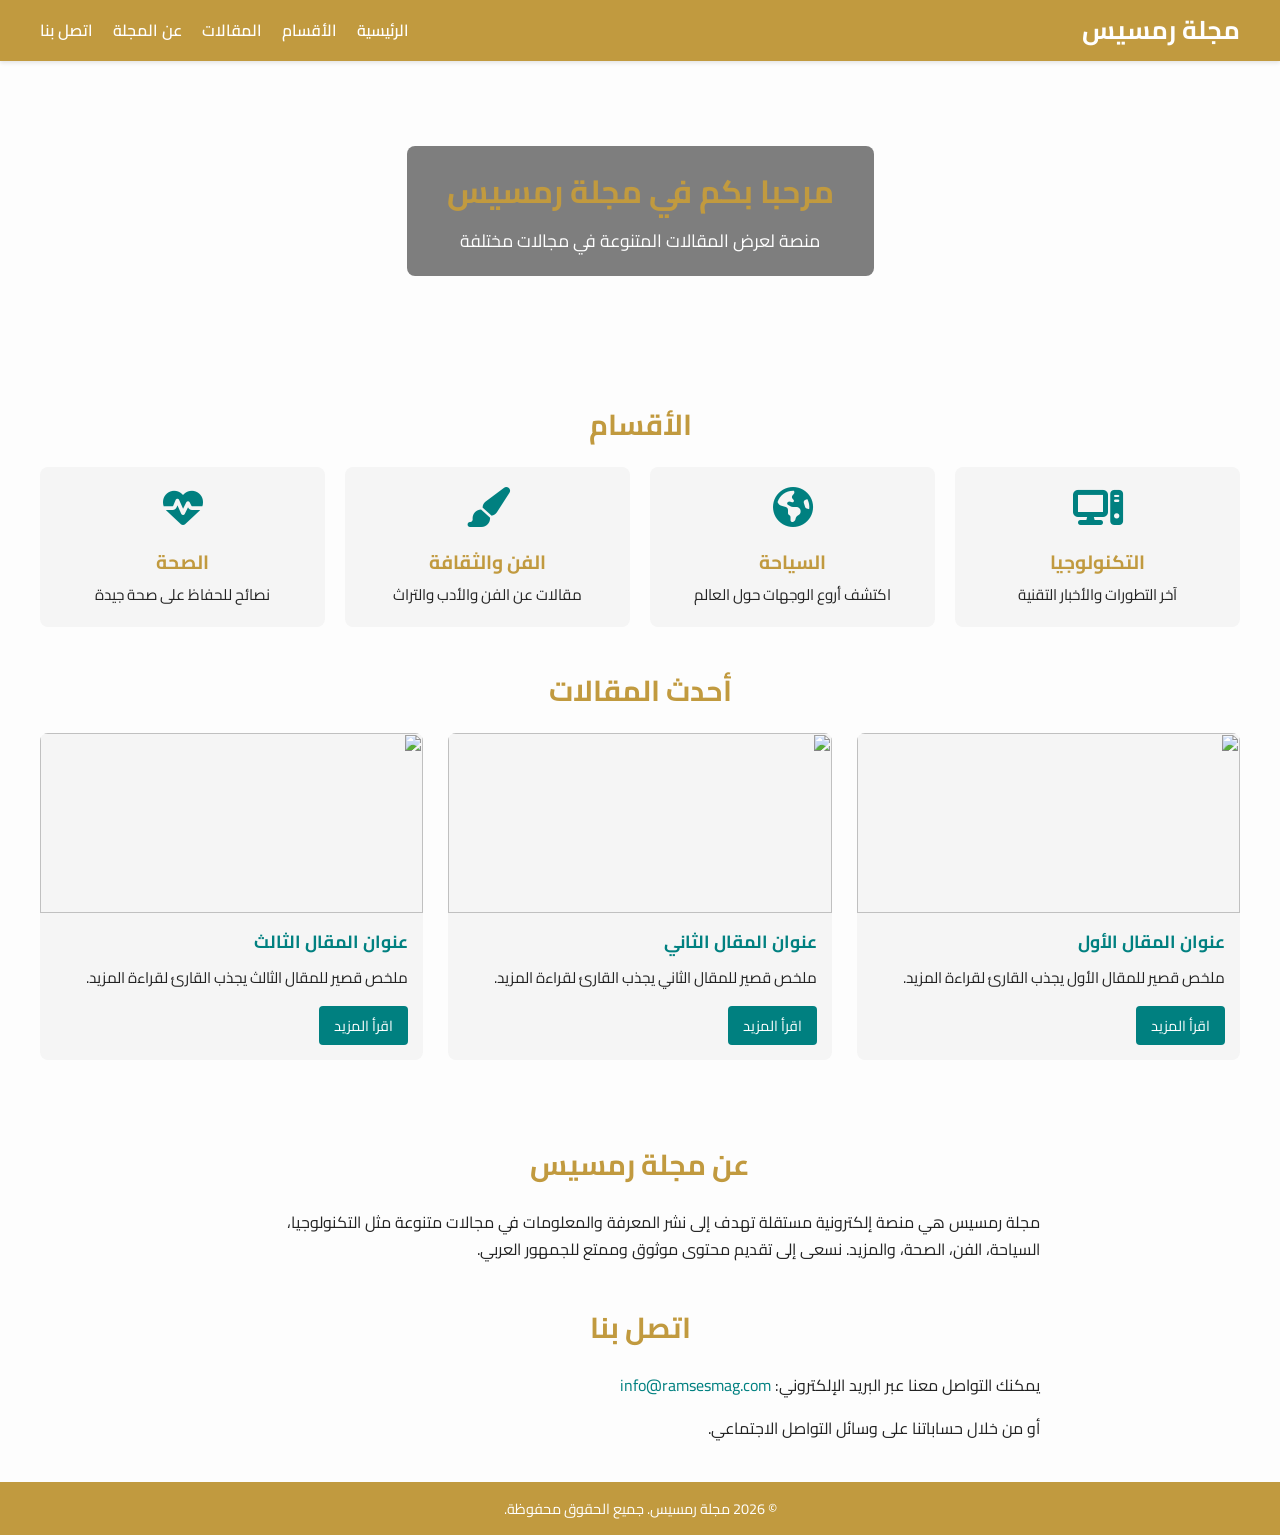
==== index.html @ a5f4b400 "Add files via upload" ====
<!DOCTYPE html>
<!--
  مجلة رمسيس (Ramses Magazine) homepage

  This HTML document implements a responsive magazine homepage with Arabic
  right‑to‑left layout. It provides navigation, a hero banner, category
  highlights and a listing of recent articles. The structure follows
  recommendations for digital magazines: clean typography, ample white
  space and mobile‑first grid layouts【415725145404077†L470-L476】. The
  header remains sticky for easy navigation, and sections are clearly
  delineated for accessibility.
-->
<html lang="ar" dir="rtl">
<head>
  <meta charset="UTF-8" />
  <meta http-equiv="X-UA-Compatible" content="IE=edge" />
  <meta name="viewport" content="width=device-width, initial-scale=1.0" />
  <title>مجلة رمسيس</title>
  <link rel="stylesheet" href="style.css" />
  <!-- Font Awesome icons -->
  <link rel="stylesheet" href="https://cdnjs.cloudflare.com/ajax/libs/font-awesome/6.4.0/css/all.min.css" integrity="sha512-uGZTazTu1L0+Sb4FwES9E41BxY5GHpsJk9n2y1/H/azGqSwEo5KFq00gyVJQWb0hYn0gqJuhdCLw9f05DqWqHg==" crossorigin="anonymous" referrerpolicy="no-referrer" />
</head>
<body>
  <!-- Header with navigation -->
  <header>
    <div class="container">
      <h1 class="logo">مجلة رمسيس</h1>
      <nav>
        <ul>
          <li><a href="index.html">الرئيسية</a></li>
          <li><a href="#categories">الأقسام</a></li>
          <li><a href="#articles">المقالات</a></li>
          <li><a href="#about">عن المجلة</a></li>
          <li><a href="#contact">اتصل بنا</a></li>
        </ul>
      </nav>
    </div>
  </header>

  <!-- Hero section with background image -->
  <section class="hero">
    <div class="overlay">
      <h2>مرحبا بكم في مجلة رمسيس</h2>
      <p>منصة لعرض المقالات المتنوعة في مجالات مختلفة</p>
    </div>
  </section>

  <!-- Categories section -->
  <section id="categories">
    <h2>الأقسام</h2>
    <div class="category-grid">
      <div class="category-card">
        <i class="fa-solid fa-computer"></i>
        <h3>التكنولوجيا</h3>
        <p>آخر التطورات والأخبار التقنية</p>
      </div>
      <div class="category-card">
        <i class="fa-solid fa-earth-americas"></i>
        <h3>السياحة</h3>
        <p>اكتشف أروع الوجهات حول العالم</p>
      </div>
      <div class="category-card">
        <i class="fa-solid fa-paintbrush"></i>
        <h3>الفن والثقافة</h3>
        <p>مقالات عن الفن والأدب والتراث</p>
      </div>
      <div class="category-card">
        <i class="fa-solid fa-heart-pulse"></i>
        <h3>الصحة</h3>
        <p>نصائح للحفاظ على صحة جيدة</p>
      </div>
    </div>
  </section>

  <!-- Latest articles section -->
  <section id="articles">
    <h2>أحدث المقالات</h2>
    <div class="articles-grid">
      <div class="article-card">
        <img src="images/placeholder.png" alt="" />
        <div class="article-content">
          <h3><a href="article1.html">عنوان المقال الأول</a></h3>
          <p>ملخص قصير للمقال الأول يجذب القارئ لقراءة المزيد.</p>
          <a href="article1.html" class="read-more">اقرأ المزيد</a>
        </div>
      </div>
      <div class="article-card">
        <img src="images/placeholder.png" alt="" />
        <div class="article-content">
          <h3><a href="article2.html">عنوان المقال الثاني</a></h3>
          <p>ملخص قصير للمقال الثاني يجذب القارئ لقراءة المزيد.</p>
          <a href="article2.html" class="read-more">اقرأ المزيد</a>
        </div>
      </div>
      <div class="article-card">
        <img src="images/placeholder.png" alt="" />
        <div class="article-content">
          <h3><a href="article3.html">عنوان المقال الثالث</a></h3>
          <p>ملخص قصير للمقال الثالث يجذب القارئ لقراءة المزيد.</p>
          <a href="article3.html" class="read-more">اقرأ المزيد</a>
        </div>
      </div>
    </div>
  </section>

  <!-- About section -->
  <section id="about">
    <h2>عن مجلة رمسيس</h2>
    <p>
      مجلة رمسيس هي منصة إلكترونية مستقلة تهدف إلى نشر المعرفة والمعلومات في
      مجالات متنوعة مثل التكنولوجيا، السياحة، الفن، الصحة، والمزيد. نسعى إلى
      تقديم محتوى موثوق وممتع للجمهور العربي.
    </p>
  </section>

  <!-- Contact section -->
  <section id="contact">
    <h2>اتصل بنا</h2>
    <p>
      يمكنك التواصل معنا عبر البريد الإلكتروني:
      <a href="mailto:info@ramsesmag.com">info@ramsesmag.com</a>
    </p>
    <p>أو من خلال حساباتنا على وسائل التواصل الاجتماعي.</p>
  </section>

  <!-- Footer -->
  <footer>
    <p>© 2026 مجلة رمسيس. جميع الحقوق محفوظة.</p>
  </footer>
</body>
</html>
---- style.css ----
/*
 * Style sheet for مجلة رمسيس (Ramses Magazine)
 *
 * This file defines the core styling for the Ramses magazine website. The
 * design emphasises readability, a clean grid layout and responsive
 * behaviour that adapts to different screen sizes. The color palette is
 * inspired by ancient Egyptian art (gold and turquoise) but keeps a
 * modern aesthetic suitable for a digital publication. The CSS uses
 * mobile‑first principles and ensures adequate white space, clear
 * typography and minimal layout shifts, reflecting recommendations for
 * mobile‑friendly magazine design【415725145404077†L470-L476】. Images are
 * optimised through responsive sizing and lazy loading when used.
 */

@import url('https://fonts.googleapis.com/css2?family=Cairo:wght@400;700&display=swap');

:root {
  /* Colour palette inspired by Egyptian motifs */
  --primary-color: #c19a3f; /* gold */
  --secondary-color: #008080; /* teal/turquoise */
  --text-color: #222;
  --background-color: #fdfdfd;
  --light-grey: #f5f5f5;
  --dark-overlay: rgba(0, 0, 0, 0.5);
}

body {
  margin: 0;
  font-family: 'Cairo', sans-serif;
  line-height: 1.6;
  background-color: var(--background-color);
  color: var(--text-color);
  direction: rtl;
}

a {
  color: var(--secondary-color);
  text-decoration: none;
}

a:hover {
  text-decoration: underline;
}

header {
  background-color: var(--primary-color);
  color: #fff;
  padding: 10px 0;
  box-shadow: 0 2px 4px rgba(0,0,0,0.1);
  position: sticky;
  top: 0;
  z-index: 1000;
}

header .container {
  display: flex;
  justify-content: space-between;
  align-items: center;
  max-width: 1200px;
  margin: auto;
  padding: 0 20px;
}

.logo {
  margin: 0;
  font-size: 1.6rem;
  font-weight: 700;
}

nav ul {
  list-style: none;
  margin: 0;
  padding: 0;
  display: flex;
  flex-wrap: wrap;
  gap: 20px;
}

nav ul li a {
  color: #fff;
  font-weight: 600;
  transition: opacity 0.3s ease;
}

nav ul li a:hover {
  opacity: 0.8;
}

/* Hero section */
.hero {
  background-image: url('images/hero.png');
  background-size: cover;
  background-position: center;
  min-height: 300px;
  position: relative;
  display: flex;
  align-items: center;
  justify-content: center;
  color: #fff;
  text-align: center;
}

.hero .overlay {
  background-color: var(--dark-overlay);
  padding: 20px 40px;
  border-radius: 8px;
}

.hero h2 {
  margin-top: 0;
  font-size: 2rem;
  margin-bottom: 10px;
}

.hero p {
  margin: 0;
  font-size: 1.1rem;
}

/* Section titles */
section h2 {
  text-align: center;
  margin: 40px 0 20px;
  font-size: 1.8rem;
  color: var(--primary-color);
}

/* Categories grid */
.category-grid {
  display: grid;
  grid-template-columns: repeat(auto-fit, minmax(200px, 1fr));
  gap: 20px;
  max-width: 1200px;
  margin: 0 auto;
  padding: 0 20px;
}

.category-card {
  background-color: var(--light-grey);
  border-radius: 8px;
  padding: 20px;
  text-align: center;
  transition: transform 0.3s ease, box-shadow 0.3s ease;
}

.category-card:hover {
  transform: translateY(-5px);
  box-shadow: 0 4px 10px rgba(0,0,0,0.1);
}

.category-card i {
  font-size: 2.5rem;
  color: var(--secondary-color);
  margin-bottom: 10px;
}

.category-card h3 {
  margin: 10px 0 5px;
  font-size: 1.2rem;
  color: var(--primary-color);
}

.category-card p {
  margin: 0;
  color: var(--text-color);
  font-size: 0.95rem;
}

/* Articles grid */
.articles-grid {
  display: grid;
  grid-template-columns: repeat(auto-fit, minmax(280px, 1fr));
  gap: 25px;
  max-width: 1200px;
  margin: 0 auto;
  padding: 0 20px 40px;
}

.article-card {
  background-color: var(--light-grey);
  border-radius: 8px;
  overflow: hidden;
  display: flex;
  flex-direction: column;
  transition: box-shadow 0.3s ease;
}

.article-card:hover {
  box-shadow: 0 4px 10px rgba(0,0,0,0.1);
}

.article-card img {
  width: 100%;
  height: 180px;
  object-fit: cover;
}

.article-content {
  padding: 15px;
  flex: 1;
  display: flex;
  flex-direction: column;
}

.article-content h3 {
  margin: 0 0 10px;
  font-size: 1.1rem;
  color: var(--primary-color);
}

.article-content p {
  flex: 1;
  margin: 0 0 15px;
  font-size: 0.95rem;
  color: var(--text-color);
}

.read-more {
  align-self: flex-start;
  background-color: var(--secondary-color);
  color: #fff;
  padding: 8px 15px;
  border-radius: 4px;
  font-size: 0.9rem;
  transition: background-color 0.3s ease;
}

.read-more:hover {
  background-color: #006666;
}

/* About & Contact sections */
section#about,
section#contact {
  max-width: 800px;
  margin: 0 auto 40px;
  padding: 0 20px;
  line-height: 1.7;
}

section#about p,
section#contact p {
  margin-bottom: 15px;
}

/* Article page styles */
.article {
  max-width: 800px;
  margin: 40px auto;
  padding: 0 20px 40px;
}

.article h1 {
  color: var(--primary-color);
  margin-bottom: 10px;
  font-size: 2rem;
}

.article-meta {
  font-size: 0.9rem;
  color: #666;
  margin-bottom: 20px;
}

.article img {
  width: 100%;
  border-radius: 8px;
  margin-bottom: 20px;
  object-fit: cover;
}

.article p {
  margin-bottom: 20px;
  font-size: 1rem;
  line-height: 1.8;
  text-align: justify;
}

footer {
  background-color: var(--primary-color);
  color: #fff;
  text-align: center;
  padding: 15px 0;
}

footer p {
  margin: 0;
  font-size: 0.9rem;
}

/* Responsive adjustments */
@media (max-width: 768px) {
  .hero {
    min-height: 250px;
  }
  .hero h2 {
    font-size: 1.6rem;
  }
  .hero p {
    font-size: 1rem;
  }
  nav ul {
    gap: 10px;
  }
}
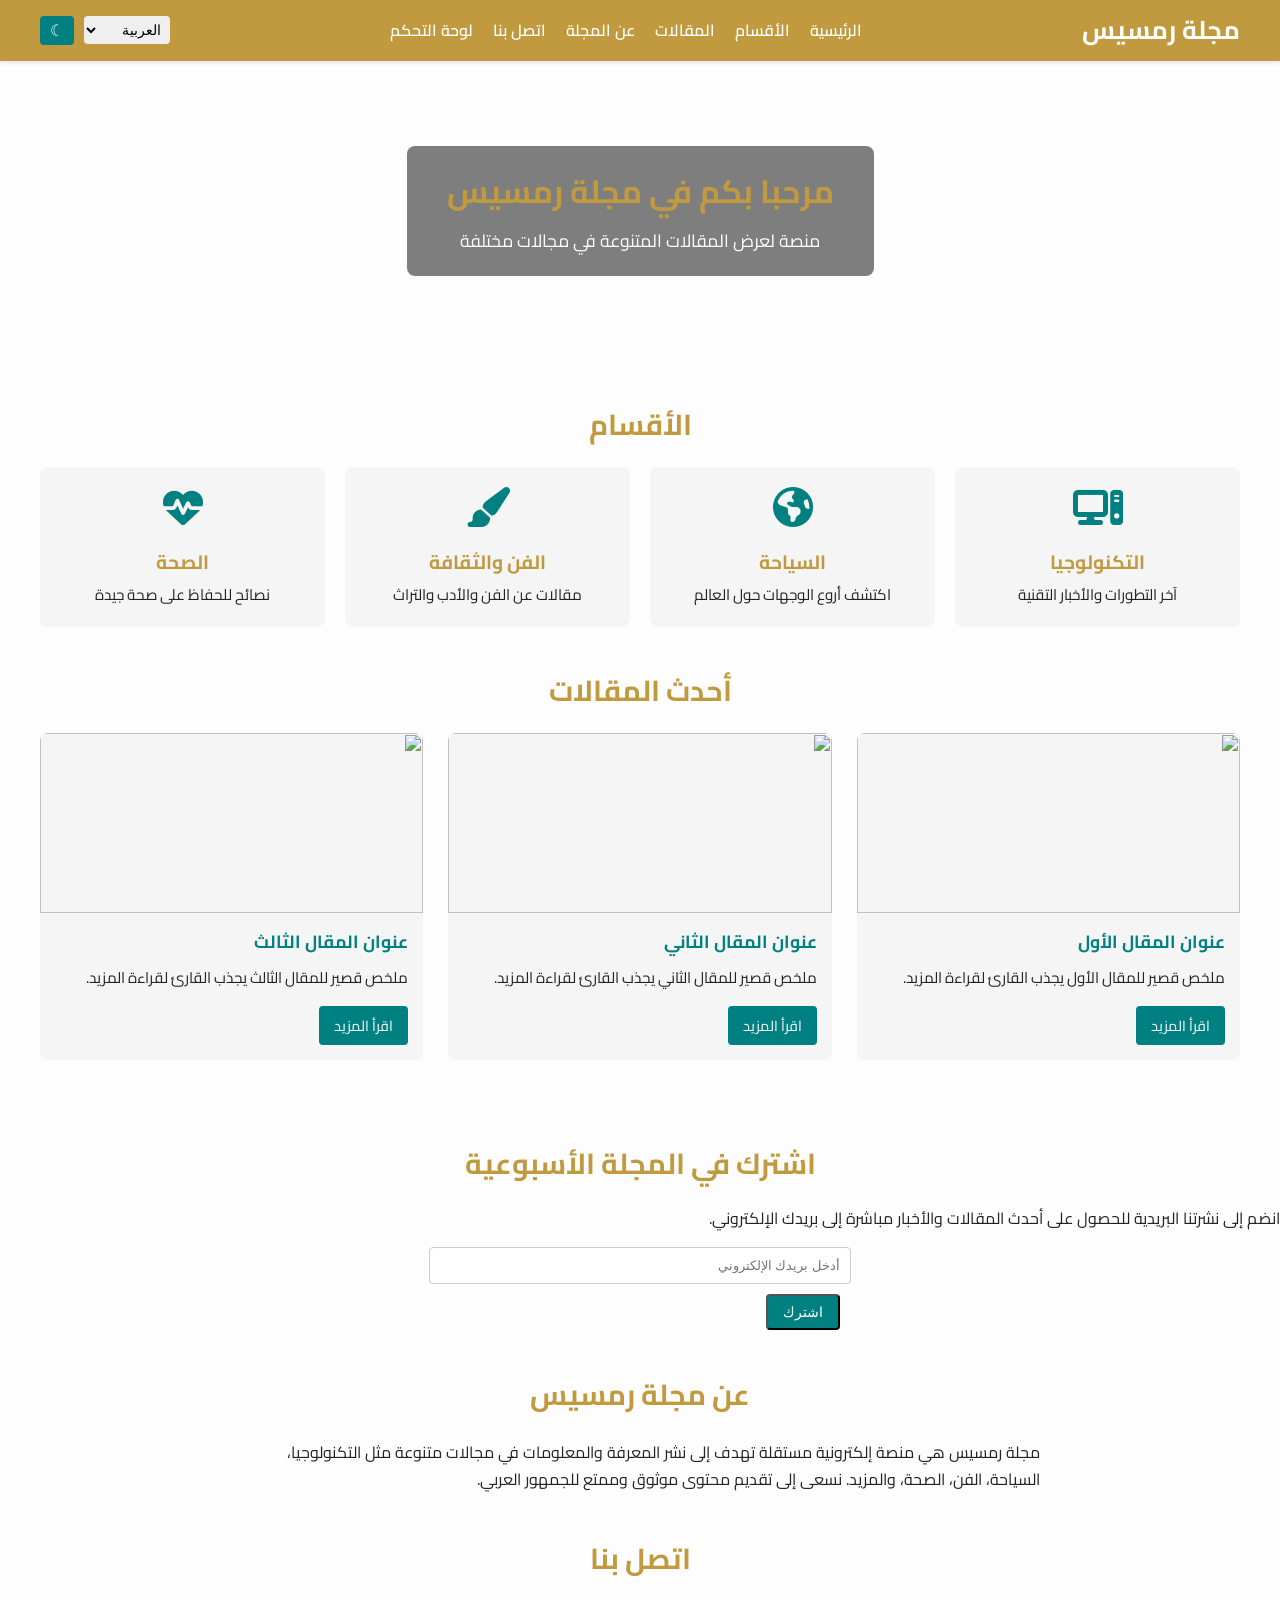
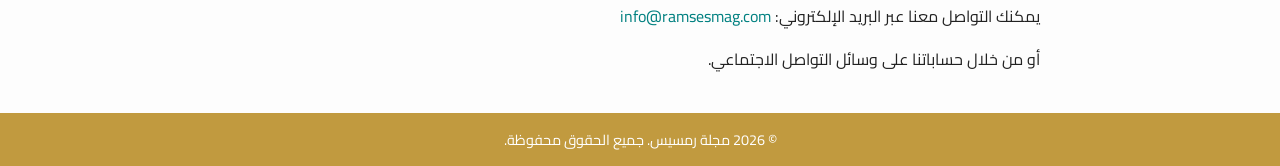
==== commit 192c2fd9: "Add files via upload" ====
--- a/index.html
+++ b/index.html
@@ -27,86 +27,66 @@
       <h1 class="logo">مجلة رمسيس</h1>
       <nav>
         <ul>
-          <li><a href="index.html">الرئيسية</a></li>
-          <li><a href="#categories">الأقسام</a></li>
-          <li><a href="#articles">المقالات</a></li>
-          <li><a href="#about">عن المجلة</a></li>
-          <li><a href="#contact">اتصل بنا</a></li>
+          <li><a data-i18n="home" href="#home">الرئيسية</a></li>
+          <li><a data-i18n="categoriesNav" href="#categories">الأقسام</a></li>
+          <li><a data-i18n="articlesNav" href="#articles">المقالات</a></li>
+          <li><a data-i18n="aboutNav" href="#about">عن المجلة</a></li>
+          <li><a data-i18n="contactNav" href="#contact">اتصل بنا</a></li>
+          <li><a data-i18n="dashboardNav" href="dashboard.html">لوحة التحكم</a></li>
         </ul>
       </nav>
+      <!-- language and theme controls -->
+      <div class="controls">
+        <select id="language-select" aria-label="اختيار اللغة">
+          <option value="ar">العربية</option>
+          <option value="en">English</option>
+          <option value="fr">Français</option>
+        </select>
+        <button id="theme-toggle" aria-label="تبديل الوضع">☾</button>
+      </div>
     </div>
   </header>
 
   <!-- Hero section with background image -->
   <section class="hero">
     <div class="overlay">
-      <h2>مرحبا بكم في مجلة رمسيس</h2>
-      <p>منصة لعرض المقالات المتنوعة في مجالات مختلفة</p>
+      <h2 data-i18n="welcome">مرحبا بكم في مجلة رمسيس</h2>
+      <p data-i18n="tagline">منصة لعرض المقالات المتنوعة في مجالات مختلفة</p>
     </div>
   </section>
 
   <!-- Categories section -->
   <section id="categories">
-    <h2>الأقسام</h2>
-    <div class="category-grid">
-      <div class="category-card">
-        <i class="fa-solid fa-computer"></i>
-        <h3>التكنولوجيا</h3>
-        <p>آخر التطورات والأخبار التقنية</p>
-      </div>
-      <div class="category-card">
-        <i class="fa-solid fa-earth-americas"></i>
-        <h3>السياحة</h3>
-        <p>اكتشف أروع الوجهات حول العالم</p>
-      </div>
-      <div class="category-card">
-        <i class="fa-solid fa-paintbrush"></i>
-        <h3>الفن والثقافة</h3>
-        <p>مقالات عن الفن والأدب والتراث</p>
-      </div>
-      <div class="category-card">
-        <i class="fa-solid fa-heart-pulse"></i>
-        <h3>الصحة</h3>
-        <p>نصائح للحفاظ على صحة جيدة</p>
-      </div>
+    <h2 data-i18n="categoriesTitle">الأقسام</h2>
+    <div id="categories-container" class="category-grid">
+      <!-- Categories will be injected here by script.js -->
     </div>
   </section>
 
   <!-- Latest articles section -->
   <section id="articles">
-    <h2>أحدث المقالات</h2>
-    <div class="articles-grid">
-      <div class="article-card">
-        <img src="images/placeholder.png" alt="" />
-        <div class="article-content">
-          <h3><a href="article1.html">عنوان المقال الأول</a></h3>
-          <p>ملخص قصير للمقال الأول يجذب القارئ لقراءة المزيد.</p>
-          <a href="article1.html" class="read-more">اقرأ المزيد</a>
-        </div>
-      </div>
-      <div class="article-card">
-        <img src="images/placeholder.png" alt="" />
-        <div class="article-content">
-          <h3><a href="article2.html">عنوان المقال الثاني</a></h3>
-          <p>ملخص قصير للمقال الثاني يجذب القارئ لقراءة المزيد.</p>
-          <a href="article2.html" class="read-more">اقرأ المزيد</a>
-        </div>
-      </div>
-      <div class="article-card">
-        <img src="images/placeholder.png" alt="" />
-        <div class="article-content">
-          <h3><a href="article3.html">عنوان المقال الثالث</a></h3>
-          <p>ملخص قصير للمقال الثالث يجذب القارئ لقراءة المزيد.</p>
-          <a href="article3.html" class="read-more">اقرأ المزيد</a>
-        </div>
-      </div>
+    <h2 data-i18n="latestArticles">أحدث المقالات</h2>
+    <div id="articles-container" class="articles-grid">
+      <!-- Article cards will be injected here by script.js -->
     </div>
+  </section>
+
+  <!-- Subscription section -->
+  <section id="subscribe">
+    <h2 data-i18n="subscribeTitle">اشترك في المجلة الأسبوعية</h2>
+    <p data-i18n="subscribeText">
+      انضم إلى نشرتنا البريدية للحصول على أحدث المقالات والأخبار مباشرة إلى بريدك الإلكتروني.
+    </p>
+    <form id="subscribe-form" style="max-width: 400px; margin: 0 auto; display: flex; flex-direction: column; align-items: center;">
+      <input type="email" id="subscribe-email" placeholder="أدخل بريدك الإلكتروني" style="padding: 10px; width: 100%; margin-bottom: 10px; border: 1px solid #ccc; border-radius: 4px;" required />
+      <button type="submit" class="read-more" data-i18n="subscribeButton">اشترك</button>
+    </form>
   </section>
 
   <!-- About section -->
   <section id="about">
-    <h2>عن مجلة رمسيس</h2>
-    <p>
+    <h2 data-i18n="aboutTitle">عن مجلة رمسيس</h2>
+    <p data-i18n="aboutText">
       مجلة رمسيس هي منصة إلكترونية مستقلة تهدف إلى نشر المعرفة والمعلومات في
       مجالات متنوعة مثل التكنولوجيا، السياحة، الفن، الصحة، والمزيد. نسعى إلى
       تقديم محتوى موثوق وممتع للجمهور العربي.
@@ -115,17 +95,20 @@
 
   <!-- Contact section -->
   <section id="contact">
-    <h2>اتصل بنا</h2>
+    <h2 data-i18n="contactTitle">اتصل بنا</h2>
     <p>
-      يمكنك التواصل معنا عبر البريد الإلكتروني:
+      <span data-i18n="contactIntro">يمكنك التواصل معنا عبر البريد الإلكتروني:</span>
       <a href="mailto:info@ramsesmag.com">info@ramsesmag.com</a>
     </p>
-    <p>أو من خلال حساباتنا على وسائل التواصل الاجتماعي.</p>
+    <p data-i18n="contactOutro">أو من خلال حساباتنا على وسائل التواصل الاجتماعي.</p>
   </section>
 
   <!-- Footer -->
   <footer>
-    <p>© 2026 مجلة رمسيس. جميع الحقوق محفوظة.</p>
+    <p>© 2026 <span data-i18n="footerText">مجلة رمسيس. جميع الحقوق محفوظة.</span></p>
   </footer>
+
+  <!-- JavaScript for language, theme and dashboard functionality -->
+  <script src="script.js"></script>
 </body>
 </html>
--- a/style.css
+++ b/style.css
@@ -30,7 +30,6 @@
   line-height: 1.6;
   background-color: var(--background-color);
   color: var(--text-color);
-  direction: rtl;
 }
 
 a {
@@ -286,6 +285,49 @@
 footer p {
   margin: 0;
   font-size: 0.9rem;
+}
+
+/* Theme variables for dark mode */
+body.dark {
+  /* In dark mode we adjust the palette to ensure accessibility and comfort.
+     Use softer blacks and desaturated colours as recommended by
+     accessibility guidelines【556770961686949†L307-L331】. */
+  --background-color: #121212;
+  --text-color: #e0e0e0;
+  --light-grey: #1f1f1f;
+  --dark-overlay: rgba(0, 0, 0, 0.7);
+  /* Primary and secondary colours remain consistent to retain brand identity,
+     but can be slightly muted if desired. */
+  /* Example: you can darken secondary colour by reducing brightness. */
+}
+
+/* Additional utilities for theme toggle and language controls */
+.controls {
+  display: flex;
+  align-items: center;
+  gap: 10px;
+}
+
+.controls select {
+  padding: 5px;
+  border: none;
+  border-radius: 4px;
+  font-size: 0.9rem;
+}
+
+.controls button {
+  padding: 5px 10px;
+  border: none;
+  border-radius: 4px;
+  cursor: pointer;
+  font-size: 1rem;
+  background-color: var(--secondary-color);
+  color: #fff;
+  transition: background-color 0.3s ease;
+}
+
+.controls button:hover {
+  background-color: #006666;
 }
 
 /* Responsive adjustments */
